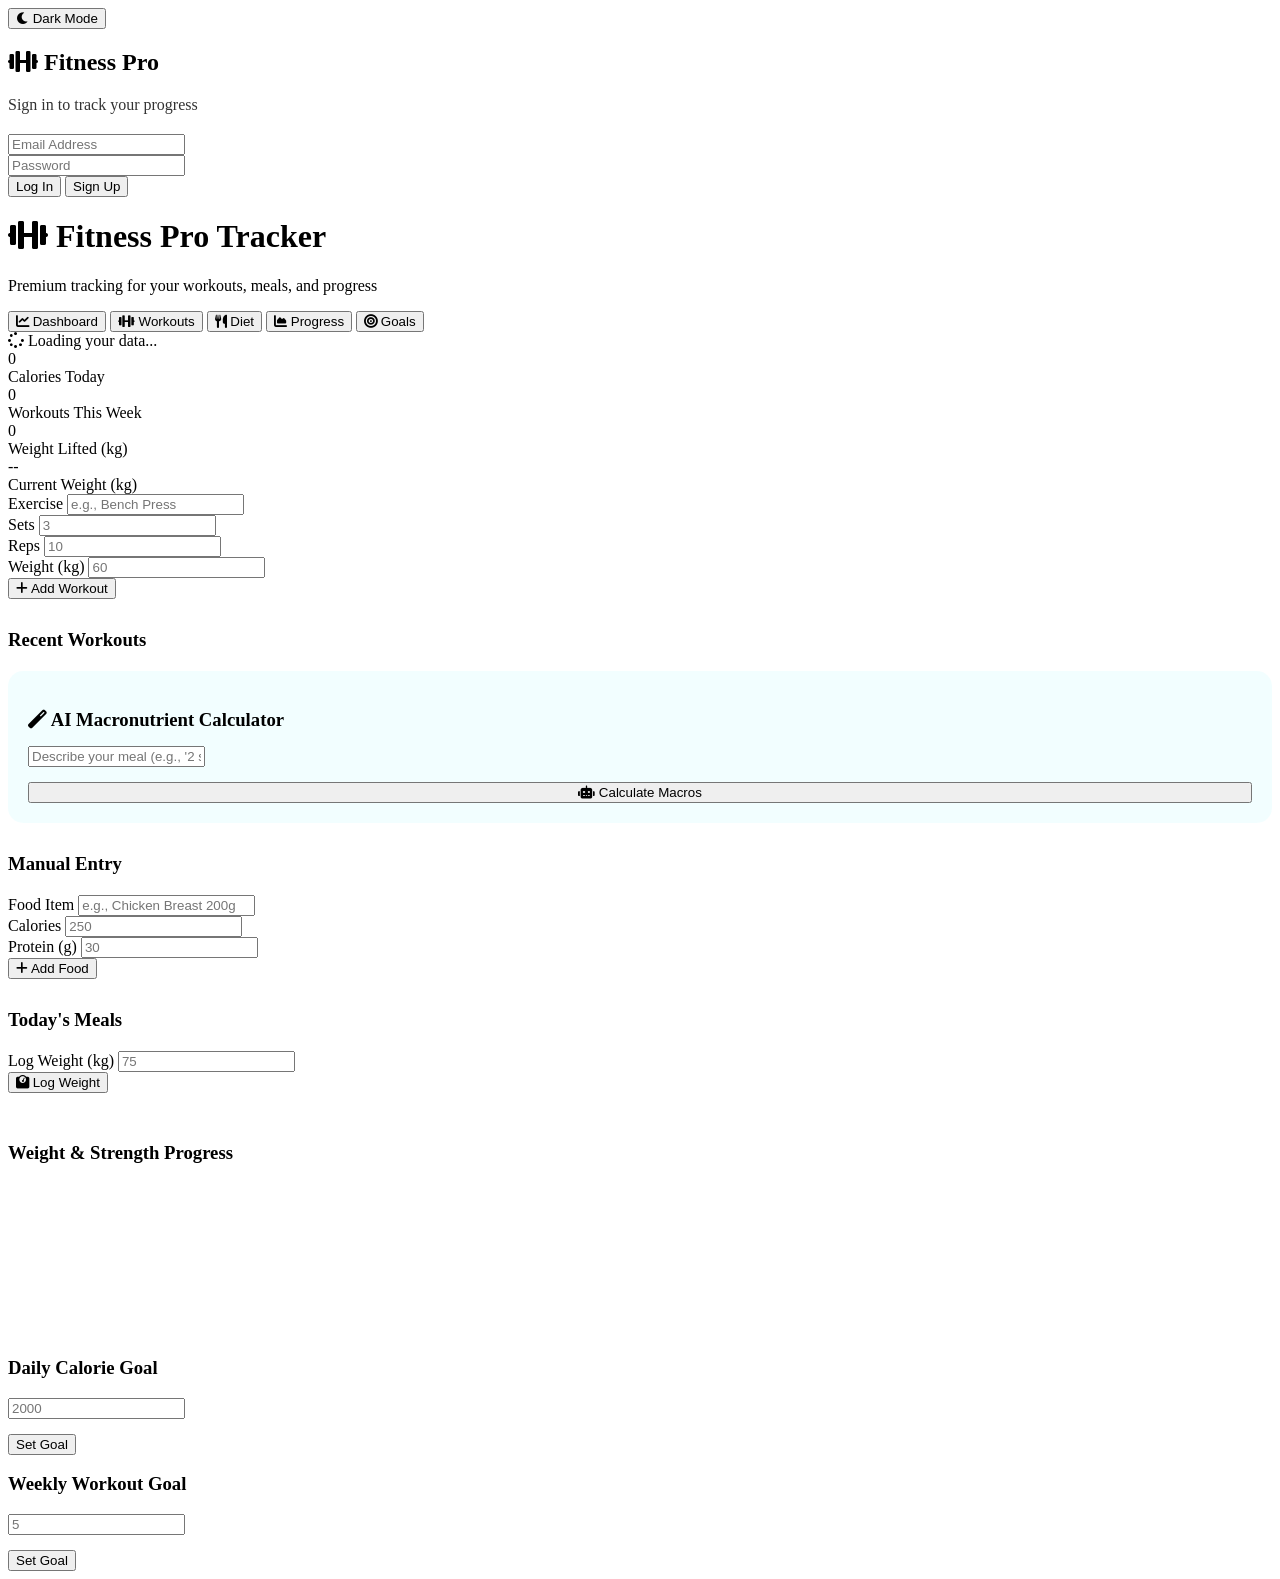
==== index.html @ 9e5b4b54 "Rename index.html.html to index.html" ====
<!DOCTYPE html>
<html lang="en">
<head>
    <meta charset="UTF-8">
    <meta name="viewport" content="width=device-width, initial-scale=1.0">
    <title>Fitness Pro Tracker</title>
    <link href="https://cdnjs.cloudflare.com/ajax/libs/font-awesome/6.0.0/css/all.min.css" rel="stylesheet">
  <script type="module" crossorigin src="/assets/index-2v-lsJt7.js"></script>
  <link rel="stylesheet" crossorigin href="/assets/index-B_JGgfWH.css">
</head>
<body>
    <div class="container">
        <div class="top-bar">
            <button id="themeToggle" class="theme-toggle">
                <i class="fas fa-moon"></i> Dark Mode
            </button>
            <div id="userInfo" class="user-info" style="display: none;">
                <span id="userEmail"></span>
                <button id="logoutBtn" class="auth-btn">Logout</button>
            </div>
        </div>

        <!-- Auth Section -->
        <div id="authSection" class="auth-section active">
            <h2><i class="fas fa-dumbbell"></i> Fitness Pro</h2>
            <p style="margin-bottom: 20px; opacity: 0.8;">Sign in to track your progress</p>
            <div class="input-group">
                <input type="email" id="authEmail" placeholder="Email Address">
            </div>
            <div class="input-group">
                <input type="password" id="authPassword" placeholder="Password">
            </div>
            <button id="loginBtn" class="btn btn-primary">Log In</button>
            <button id="signupBtn" class="btn">Sign Up</button>
            <p id="authError" style="color: var(--danger); margin-top: 15px; display: none;"></p>
        </div>

        <!-- Main App -->
        <div id="appSection" class="app-section">
            <div class="header">
                <h1><i class="fas fa-dumbbell"></i> Fitness Pro Tracker</h1>
                <p>Premium tracking for your workouts, meals, and progress</p>
            </div>

            <div class="tabs">
                <button class="tab-btn active" data-tab="dashboard">
                    <i class="fas fa-chart-line"></i> Dashboard
                </button>
                <button class="tab-btn" data-tab="workout">
                    <i class="fas fa-dumbbell"></i> Workouts
                </button>
                <button class="tab-btn" data-tab="diet">
                    <i class="fas fa-utensils"></i> Diet
                </button>
                <button class="tab-btn" data-tab="progress">
                    <i class="fas fa-chart-area"></i> Progress
                </button>
                <button class="tab-btn" data-tab="goals">
                    <i class="fas fa-bullseye"></i> Goals
                </button>
            </div>

            <!-- Loader -->
            <div id="loader" class="loader">
                <i class="fas fa-spinner fa-spin"></i> Loading your data...
            </div>

            <div id="appContent">
                <!-- Dashboard -->
                <div id="dashboard" class="tab-content active">
                    <div class="stats-grid">
                        <div class="stat-card">
                            <div class="stat-number" id="totalCalories">0</div>
                            <div class="stat-label">Calories Today</div>
                        </div>
                        <div class="stat-card">
                            <div class="stat-number" id="totalWorkouts">0</div>
                            <div class="stat-label">Workouts This Week</div>
                        </div>
                        <div class="stat-card">
                            <div class="stat-number" id="totalWeightLifted">0</div>
                            <div class="stat-label">Weight Lifted (kg)</div>
                        </div>
                        <div class="stat-card">
                            <div class="stat-number" id="currentWeight">--</div>
                            <div class="stat-label">Current Weight (kg)</div>
                        </div>
                    </div>
                </div>

                <!-- Workout Tracker -->
                <div id="workout" class="tab-content">
                    <div class="input-group">
                        <label>Exercise</label>
                        <input type="text" id="workoutExercise" placeholder="e.g., Bench Press">
                    </div>
                    <div class="input-group">
                        <label>Sets</label>
                        <input type="number" id="workoutSets" placeholder="3" min="1">
                    </div>
                    <div class="input-group">
                        <label>Reps</label>
                        <input type="number" id="workoutReps" placeholder="10" min="1">
                    </div>
                    <div class="input-group">
                        <label>Weight (kg)</label>
                        <input type="number" id="workoutWeight" placeholder="60" step="0.5" min="0">
                    </div>
                    <button class="btn btn-primary" id="addWorkoutBtn">
                        <i class="fas fa-plus"></i> Add Workout
                    </button>
                    <h3 style="margin: 30px 0 20px 0;">Recent Workouts</h3>
                    <div id="workoutLog"></div>
                </div>

                <!-- Diet Tracker -->
                <div id="diet" class="tab-content">
                    <div class="ai-calculator" style="margin-bottom: 30px; padding: 20px; background: rgba(0, 229, 255, 0.05); border: 1px solid var(--primary); border-radius: 15px; box-shadow: var(--neon-glow);">
                        <h3 style="margin-bottom: 15px; color: var(--primary);"><i class="fas fa-magic"></i> AI Macronutrient Calculator</h3>
                        <div class="input-group" style="margin-bottom: 15px;">
                            <input type="text" id="aiFoodInput" placeholder="Describe your meal (e.g., '2 scrambled eggs with a slice of toast')">
                        </div>
                        <button class="btn btn-primary" id="aiCalculateBtn" style="width: 100%;">
                            <i class="fas fa-robot"></i> Calculate Macros
                        </button>
                        <p id="aiLoading" style="display: none; color: var(--primary); margin-top: 10px; text-align: center;"><i class="fas fa-spinner fa-spin"></i> Analyzing meal...</p>
                    </div>

                    <h3 style="margin-bottom: 20px;">Manual Entry</h3>
                    <div class="input-group">
                        <label>Food Item</label>
                        <input type="text" id="foodItem" placeholder="e.g., Chicken Breast 200g">
                    </div>
                    <div class="input-group">
                        <label>Calories</label>
                        <input type="number" id="foodCalories" placeholder="250" min="0">
                    </div>
                    <div class="input-group">
                        <label>Protein (g)</label>
                        <input type="number" id="foodProtein" placeholder="30" step="0.1" min="0">
                    </div>
                    <button class="btn btn-primary" id="addFoodBtn">
                        <i class="fas fa-plus"></i> Add Food
                    </button>
                    <h3 style="margin: 30px 0 20px 0;">Today's Meals</h3>
                    <div id="foodLog"></div>
                </div>

                <!-- Progress (Weight Chart) -->
                <div id="progress" class="tab-content">
                    <div class="input-group">
                        <label>Log Weight (kg)</label>
                        <input type="number" id="weightInput" placeholder="75" step="0.1" min="0">
                    </div>
                    <button class="btn btn-primary" id="addWeightBtn" style="margin-bottom: 30px;">
                        <i class="fas fa-weight"></i> Log Weight
                    </button>
                    
                    <h3 style="margin-bottom: 20px;">Weight & Strength Progress</h3>
                    <div class="chart-container">
                        <canvas id="weightChart"></canvas>
                    </div>
                </div>

                <!-- Goals -->
                <div id="goals" class="tab-content">
                    <div class="goal-section">
                        <div>
                            <h3>Daily Calorie Goal</h3>
                            <div class="input-group" style="margin-top: 15px;">
                                <input type="number" id="calorieGoal" placeholder="2000">
                            </div>
                            <div class="progress-bar">
                                <div class="progress-fill" id="calorieProgress" style="width: 0%"></div>
                            </div>
                            <button class="btn btn-primary" id="setCalorieGoalBtn" style="margin-top: 15px;">Set Goal</button>
                        </div>
                        <div>
                            <h3>Weekly Workout Goal</h3>
                            <div class="input-group" style="margin-top: 15px;">
                                <input type="number" id="workoutGoal" placeholder="5">
                            </div>
                            <div class="progress-bar">
                                <div class="progress-fill" id="workoutProgress" style="width: 0%"></div>
                            </div>
                            <button class="btn btn-primary" id="setWorkoutGoalBtn" style="margin-top: 15px;">Set Goal</button>
                        </div>
                    </div>
                </div>
            </div>
        </div>
    </div>

</body>
</html>
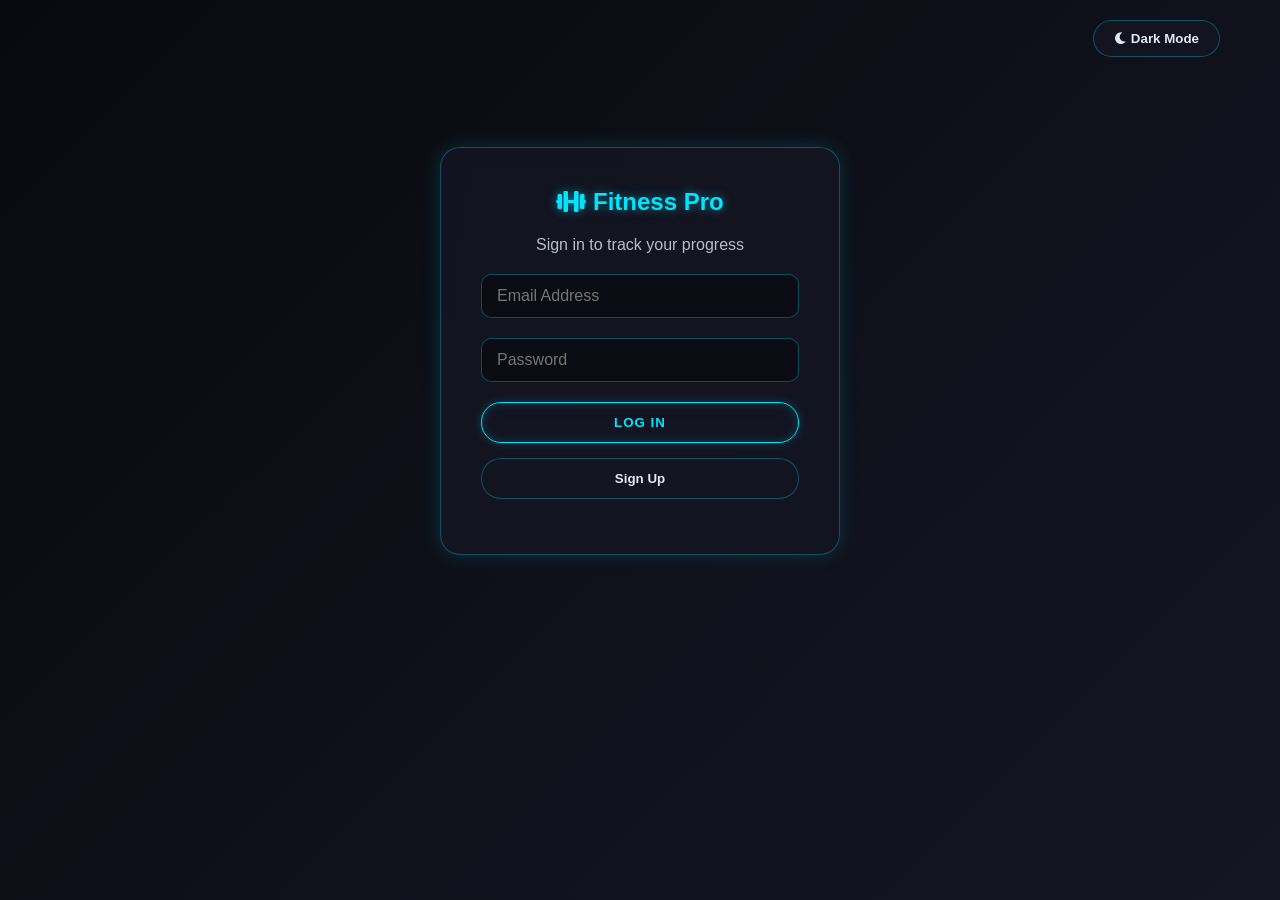
==== commit f20d3f12: "Update index.html" ====
--- a/index.html
+++ b/index.html
@@ -5,8 +5,8 @@
     <meta name="viewport" content="width=device-width, initial-scale=1.0">
     <title>Fitness Pro Tracker</title>
     <link href="https://cdnjs.cloudflare.com/ajax/libs/font-awesome/6.0.0/css/all.min.css" rel="stylesheet">
-  <script type="module" crossorigin src="/assets/index-2v-lsJt7.js"></script>
-  <link rel="stylesheet" crossorigin href="/assets/index-B_JGgfWH.css">
+  <script src="script.js"></script> 
+ <link rel="stylesheet" href="style.css">
 </head>
 <body>
     <div class="container">
--- a/style.css
+++ b/style.css
@@ -0,0 +1 @@
+:root,[data-theme=dark]{--bg-gradient:linear-gradient(135deg, #090a0f 0%, #141624 100%);--text-color:#e2e8f0;--card-bg:#141623d9;--header-color:#fff;--primary:#00e5ff;--secondary:#b400ff;--shadow:0 0 20px #00e5ff26;--input-bg:#0a0b12cc;--border-color:#00e5ff4d;--tab-bg:#14162399;--danger:#f05;--neon-glow:0 0 10px #00e5ff80, 0 0 20px #00e5ff4d}*{box-sizing:border-box;margin:0;padding:0}body{background:var(--bg-gradient);color:var(--text-color);min-height:100vh;font-family:Inter,Segoe UI,Tahoma,Geneva,Verdana,sans-serif;transition:background .3s,color .3s}.container{max-width:1200px;margin:0 auto;padding:20px}.top-bar{justify-content:flex-end;align-items:center;gap:15px;margin-bottom:20px;display:flex}.user-info{align-items:center;gap:10px;font-weight:500;display:flex}.theme-toggle,.auth-btn,.btn{background:var(--card-bg);border:1px solid var(--border-color);color:var(--text-color);cursor:pointer;-webkit-backdrop-filter:blur(10px);backdrop-filter:blur(10px);border-radius:20px;padding:10px 20px;font-weight:600;transition:all .3s}.btn-primary{color:var(--primary);border:1px solid var(--primary);text-transform:uppercase;letter-spacing:1px;background:0 0;box-shadow:inset 0 0 10px #00e5ff33,0 0 10px #00e5ff33}.theme-toggle:hover,.auth-btn:hover,.btn:hover{box-shadow:var(--shadow);transform:translateY(-2px)}.btn-primary:hover{background:var(--primary);color:#000;box-shadow:var(--neon-glow)}.auth-section{background:var(--card-bg);max-width:400px;box-shadow:var(--shadow);border:1px solid var(--border-color);-webkit-backdrop-filter:blur(10px);backdrop-filter:blur(10px);text-align:center;border-radius:20px;margin:10vh auto;padding:40px;display:none}.auth-section.active{display:block}.auth-section h2{color:var(--primary);text-shadow:0 0 10px #00e5ff80;margin-bottom:20px}.auth-section .btn{width:100%;margin-bottom:15px;padding:12px}.app-section{display:none}.app-section.active{display:block}.header{text-align:center;color:var(--header-color);margin-bottom:30px}.header h1{color:var(--primary);text-shadow:0 0 15px #00e5ff99;margin-bottom:10px;font-size:2.5em;font-weight:800}.header p{opacity:.8}.tabs{background:var(--tab-bg);border:1px solid var(--border-color);-webkit-backdrop-filter:blur(10px);backdrop-filter:blur(10px);border-radius:50px;flex-wrap:wrap;justify-content:center;margin-bottom:30px;padding:5px;display:flex}.tab-btn{color:var(--text-color);cursor:pointer;background:0 0;border:1px solid #0000;border-radius:50px;padding:12px 25px;font-size:16px;font-weight:600;transition:all .3s}.tab-btn.active{background:var(--card-bg);color:var(--primary);border:1px solid var(--primary);box-shadow:var(--neon-glow);text-shadow:0 0 5px #00e5ff80}.tab-content{background:var(--card-bg);border:1px solid var(--border-color);box-shadow:var(--shadow);-webkit-backdrop-filter:blur(10px);backdrop-filter:blur(10px);border-radius:20px;padding:30px;display:none}.tab-content.active{display:block}.stats-grid{grid-template-columns:repeat(auto-fit,minmax(200px,1fr));gap:20px;display:grid}.stat-card{background:var(--card-bg);border:1px solid var(--border-color);text-align:center;color:#fff;box-shadow:var(--shadow);border-radius:15px;padding:25px;transition:all .3s}.stat-card:hover{box-shadow:var(--neon-glow);border-color:var(--primary);transform:translateY(-5px)}.stat-number{color:var(--primary);text-shadow:0 0 8px #00e5ff99;margin-bottom:5px;font-size:2.5em;font-weight:700}.stat-label{opacity:.9;color:var(--text-color);font-size:1.1em}.input-group{margin-bottom:20px}.input-group label{color:var(--primary);margin-bottom:8px;font-weight:600;display:block}.input-group input,.input-group select{background:var(--input-bg);color:#fff;border:1px solid var(--border-color);border-radius:10px;width:100%;padding:12px 15px;font-size:16px;transition:border-color .3s,box-shadow .3s}.input-group input:focus{border-color:var(--primary);outline:none;box-shadow:0 0 8px #00e5ff66}.log-entry{background:var(--input-bg);border-left:4px solid var(--primary);border:1px solid var(--border-color);border-left:4px solid var(--primary);border-radius:10px;justify-content:space-between;align-items:center;margin-bottom:15px;padding:20px;display:flex;box-shadow:0 4px 6px #0003}.log-details h4{color:var(--primary);margin-bottom:5px}.log-meta{color:var(--text-color);opacity:.8;font-size:.9em}.delete-btn{color:var(--danger);border:1px solid var(--danger);cursor:pointer;background:0 0;border-radius:8px;padding:8px 12px;transition:all .3s;box-shadow:0 0 5px #f053}.delete-btn:hover{background:var(--danger);color:#fff;box-shadow:0 0 10px #ff005580}.progress-bar{background:var(--input-bg);border:1px solid var(--border-color);border-radius:10px;width:100%;height:12px;margin-top:10px;overflow:hidden}.progress-fill{background:linear-gradient(90deg, var(--secondary), var(--primary));height:100%;box-shadow:0 0 10px var(--primary);border-radius:10px;transition:width .5s}.goal-section{grid-template-columns:1fr 1fr;gap:20px;margin-bottom:30px;display:grid}.chart-container{width:100%;height:400px;position:relative}.loader{text-align:center;color:var(--primary);text-shadow:0 0 10px #00e5ff80;padding:50px;font-size:1.2em;display:none}.loader.active{display:block}
